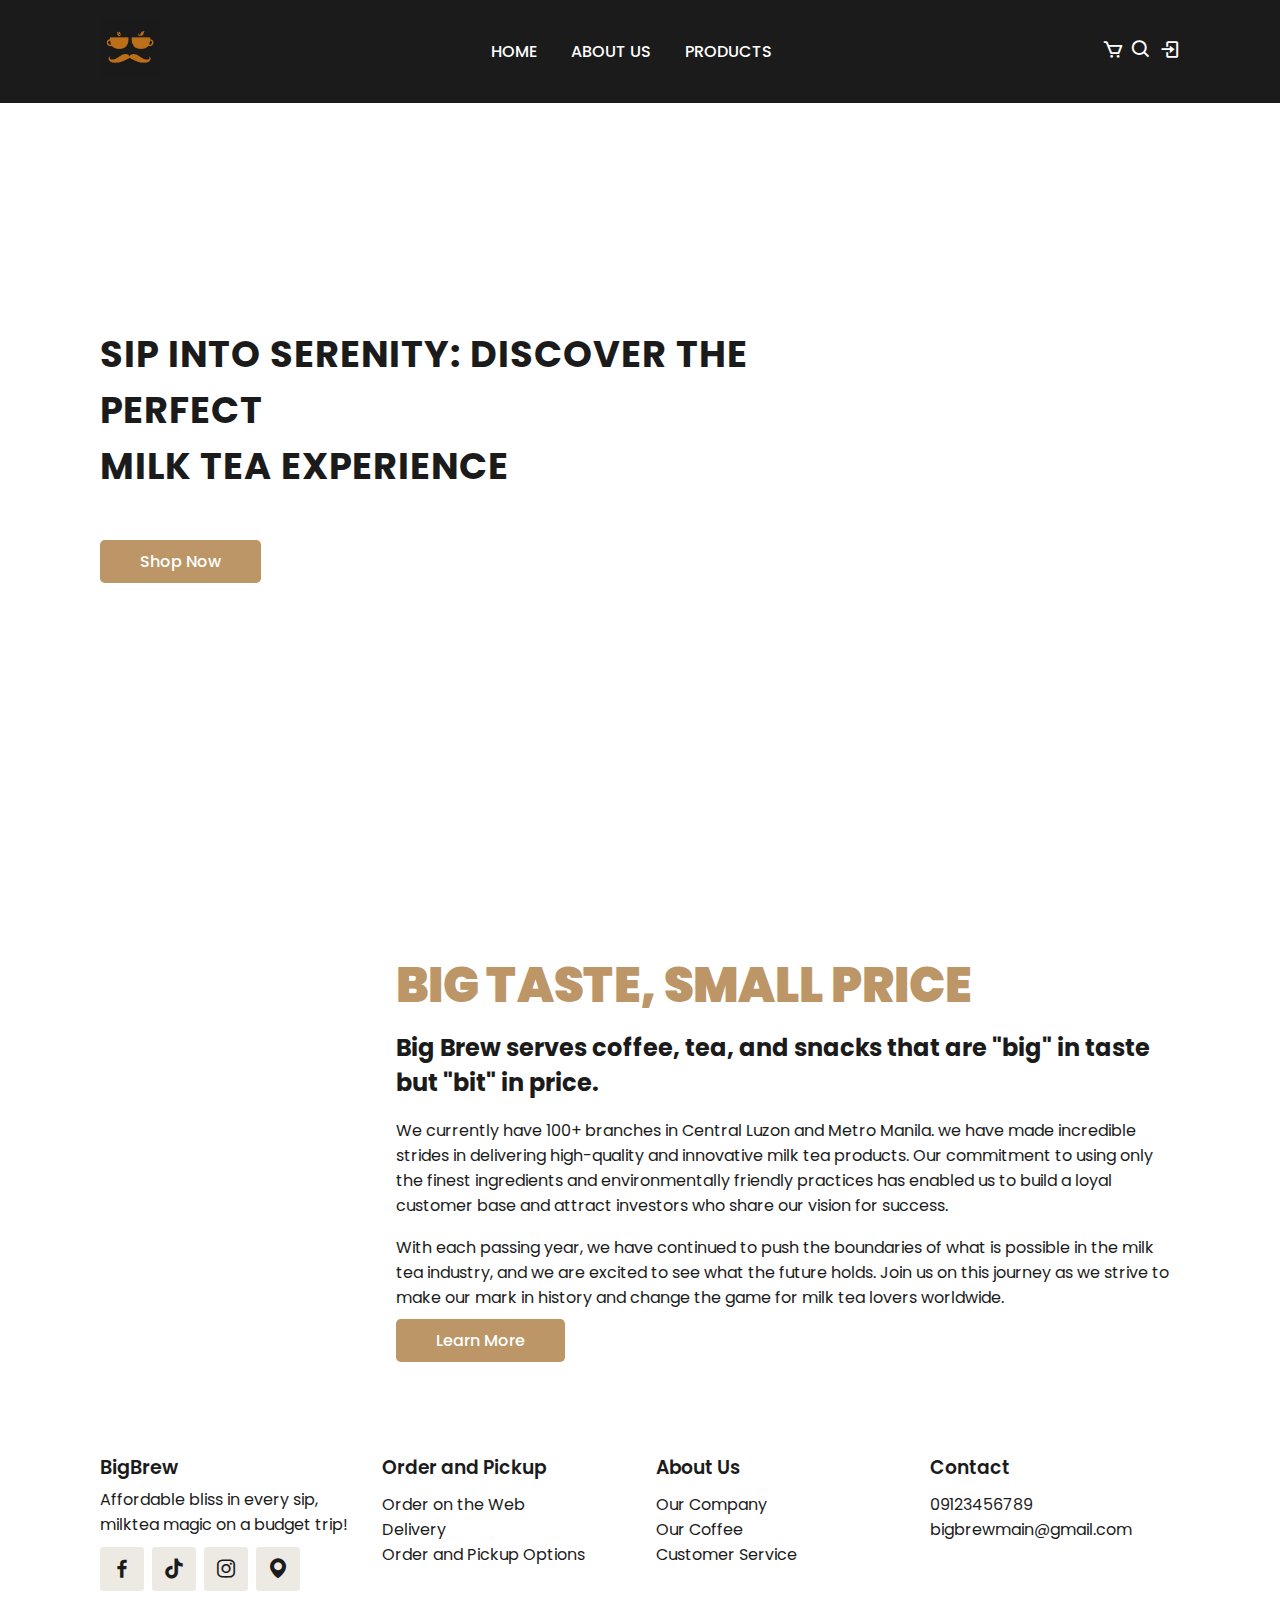
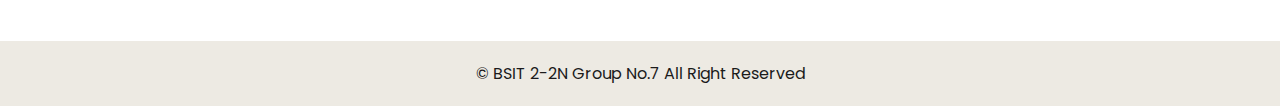
==== index.html @ 6a174c42 "asd" ====
<!DOCTYPE html>
<html lang="en">
    <head>
        <meta charset="UTF-8">
        <meta http-equiv="X-UA-Compatible" content="IE=edge">
        <meta name="viewport" content="width=device-width, initial-scale=1.0">
        <title>Big Brew</title>
        <!--Link To CSS-->
        <link rel="stylesheet" href="style.css">
        <!--Box Icons-->
        <link rel="stylesheet"
        href="https://unpkg.com/boxicons@latest/css/boxicons.min.css">
    </head>
   <body>
    <script>
        window.fbAsyncInit = function() {
          FB.init({
            appId            : 936329414301062,
            autoLogAppEvents : true,
            xfbml            : true,
            version          : 'v17.0'
          });
        };
      </script>
      <script async defer crossorigin="anonymous" src="https://connect.facebook.net/en_US/sdk.js"></script>
          
    
    <!--Navbar-->
    <header>
        <a href="index.html" class="logo">
            <img src="img/logo2.jpg" alt="">
        </a>
        <!--Menu Icon-->
        <i class='bx bx-menu' id="menu-icon"></i>
        <!--Links-->
        <ul class="navbar">
            <li><a href="index.html">Home</a></li>
            <li><a href="about.html">About Us</a></li>
            <li><a href="products.html">Products</a></li>
            
        </ul>
        <!-- Icon -->
        <div class="header-icon">
            <i class='bx bx-cart'></i>
            <i class='bx bx-search' id="search-icon"></i>
            <a href="registration.html" class="icon-link">
            <i class="bx bx-log-in"></i>
            
            </a>
        </div>
  
        <!--search box-->
        <div class="search-box">
            <input type="search" name="" id="" placeholder="Search Here">
        </div>
    </header>
    <!--home-->
    <section class="home" id="home">
        <div class="home-text">
            <h1><span>Sip into Serenity: Discover the Perfect<br>Milk Tea Experience</span></h1>
            <p>Indulge in our Rich and Creamy Milk Teas, Handcrafted Just for You</p>
            <a href="products.html" class="btn">Shop Now</a>
        </div>
        <div class="home-img">
            <img src="img/home.png" alt="">
        </div>
    </section>
    <!--main page-->
    <section class="about" id="about">
        <div class="about-img">
            <img src="img/main3.jpeg" alt="">
        </div>
        <div class="about-text">
            <h2><b>Big Taste, Small Price</b></h2>
            <p><b>Big Brew serves coffee, tea, and snacks that are "big" in taste but "bit" in price.</b></p>
            <p>We currently have 100+ branches in Central Luzon and Metro Manila. we have made incredible strides in delivering high-quality and innovative milk tea products. Our commitment to using only the finest ingredients and environmentally friendly practices has enabled us to build a loyal customer base and attract investors who share our vision for success. </p>
            <p>With each passing year, we have continued to push the boundaries of what is possible in the milk tea industry, and we are excited to see what the future holds. Join us on this journey as we strive to make our mark in history and change the game for milk tea lovers worldwide.</p>
            <a href="about.html" class="btn learn-more">Learn More</a>
        </div>
    </section>
    <!--Footer-->
        <section class="footer">
            <div class="footer-box">
                <h2>BigBrew</h2>
                <p>Affordable bliss in every sip,<br> milktea magic on a budget trip!</br></p>
                <div class="social">
                    <a href="https://www.facebook.com/bigbrew.main"><i class='bx bxl-facebook'></i></a>
                    <a href="https://www.tiktok.com/@bigbrewmain"><i class='bx bxl-tiktok'></i></a>
                    <a href="https://www.instagram.com/bigbrew.main/"><i class='bx bxl-instagram'></i></a>
                    <a href="https://goo.gl/maps/5SY1Uez4qzPotPxz8?coh=178572&entry=tt"><i class='bx bxs-map' ></i></a>
                </div>
            </div>
            <div class="footer-box">
                <h3>Order and Pickup</h3>
                <li><a href="#">Order on the Web</a></li>
                <li><a href="#">Delivery</a></li>
                <li><a href="#">Order and Pickup Options</a></li>
            </div>
            <div class="footer-box">
                <h3>About Us</h3>
                <li><a href="#">Our Company</a></li>
                <li><a href="#">Our Coffee</a></li>
                <li><a href="CustomerService.html">Customer Service</a></li>
            </div>
            <div class="footer-box">
                <h3>Contact</h3>
                <li><a href="#">09123456789</a></li>
                <li><a href="#">bigbrewmain@gmail.com</a></li>
            </div>
        </section>
        <!-- Copyright -->
        <div class="copyright">
            <p>&#169; BSIT 2-2N Group No.7 All Right Reserved</p>
        </div>
    </section>
      <!--Link to JS-->
      <script src="main.js"></script>
    
</body>
</html>
---- style.css ----
/*Google Fonts*/

@import url('https://fonts.googleapis.com/css2?family=Poppins:wght@200;300;400;500;600;700&display=swap');
*{
    font-family: 'Poppins', sans-serif;
    margin: 0;
    padding: 0;
    box-sizing: border-box;
    scroll-padding-top: 4rem;
    scroll-behavior: smooth;
    list-style: none;
    text-decoration: none;

}
/*Variables*/
:root{
    --main-color:#bc9667;
    --second-color:#edeae3;
    --text-color:#1b1b1b;
    --bg-color:#fff;

    /* Box Shadow */
    --box-shadow: 2px 2px 10px 4px rgb(14 55 54/ 15%);
}
section{
    padding: 50px 100px;
}
img{
    width: 100%;
}
body{
    color: var(--text-color)
}

header{
    position: fixed;
    width: 100%;
    top: 0;
    right: 0;
    z-index: 1000;
    display: flex;
    justify-content: space-between;
    align-items: center;
    padding: 18px 100px;
    transition: 0.5s linear;
    background: var(--text-color);
}
.btn-field{
    width: 100%;
    display: flex ;
    justify-content: space-between;
}
.btn-field button{
    flex-basis: 45%;
    background: var(--main-color);
    color: var(--bg-color);
    height: 40px;
    border-radius: 20px;
    border: 0;
    outline: 0;
    cursor: pointer;
    transition: background 1s;
    
}
.input-group{
    height: 280px;
}
.btn-field button.disable{
    background: #eaeaea;
    color: #555;
}

.logo img{
    width: 60px;
}
.navbar{
    display: flex;
}
.navbar a{
    padding: 8px 17px;
    color: var(--bg-color);
    font-size: 1rem;
    text-transform: uppercase;
    font-weight: 500;
}
.navbar a:hover{
    background: var(--main-color);
    border-radius: 0.2rem;
    transition: 0.2s all linear;
}
.header-icon{
    font-size: 22px;
    cursor: pointer;
    z-index: 10000;
    display: flexbox;
    column-gap: 0.8rem;
    
}
.header-icon .bx{
    color: var(--bg-color);
}
.header-icon .bx:hover{
    color: var(--main-color);
}
#menu-icon{
    color: var(--bg-color);
    font-size: 24px;
    z-index: 100001;
    cursor: pointer;
    display: none;
    
}
.search-box{
    position: absolute;
    top: -100%;
    left: 50%;
    transform: translate(-50%);
    background: var(--bg-color);
    width: 100%;
    transition: 0.2s all linear;   
    
}
.search-box.active{
    top: 100%;
    box-shadow: var(--box-shadow);
     
}
.search-box.remove{
    top: -110%;
    box-shadow: var(--box-shadow);
    transition: 0.2s all linear;    
}
.search-box input{
    padding: 20px;
    border: none;
    outline: none;
    width: 100%;
    font-size: 1rem;
    color: var(--main-color);
}
.search-box input::placeholder{
    font-size: 1rem;
    font-weight: 500;

}
.home{
    width: 100%;
    min-height: 100vh;
    background: url(img/new-bg.jpg);
    background-repeat: no-repeat;
    background-size: cover;
    background-position: center;
    display: grid;
    grid-template-columns: repeat(auto-fit,minmax(17rem,auto));
    align-items: center;
    gap: 10rem;
}
.home-text h1{
    font-size: 2.3rem;
    color: var(--text-color);
    text-transform: uppercase;
    letter-spacing: 1px;
}
.home-text h1 span{
    background-color: white;
}
.home-text p{
    font-size: 1rem;
    color: var(--bg-color);
    margin: 0.5rem 0 1.4rem;
}
.btn{
    padding: 10px 40px;
    border-radius: 0.3rem;
    background: var(--main-color);
    color: var(--bg-color);
    font-weight: 500;
}
.btn:hover{
    background: #8a6f4d;
}
.about{
    display: grid;
    grid-template-columns: repeat(auto-fit,minmax(17rem,auto));
    gap: 1.5rem;
}
.about-img img{
    border-radius: .5rem;
}
.about-text h2{
    font-size: 3rem;
    text-transform: uppercase;
    color: var(--main-color);
}
.about-text p:first-of-type {
    font-size: 1.5rem;
}
.about-text p{
    font-size: 1rem;
    margin: 0.5rem 0 1.1rem;
    color: var(--text-color);
}

.heading{
    text-align: center;
    color: var(--text-color);
}
.heading h2{
    font-size: 1.8rem;
    text-transform: uppercase;
    color: var(--text-color);
}

.footer{
    display: grid;
    grid-template-columns: repeat(auto-fit,minmax(240px,auto));
    gap: 1.5rem;
}
.footer-box h2{
    font-size: 1.2rem;
    font-weight: 600;
    margin-bottom: 5px;
}
.footer .box p{
    font-size: 0.938rem;
    margin-bottom: 10px;
}
.social{
    display: flex;
    align-items: center;
    column-gap: 0.5rem;
    margin-top: 10px;
}
.social a .bx{
    font-size: 24px;
    color: var(--text-color);
    padding: 10px;
    background: var(--second-color);
    border-radius: 0.2rem;
}
.social a .bx:hover{
    background: var(--main-color);
    color: var(--bg-color);
}
.footer-box h3{
    font-weight: 600;
    margin-bottom: 10px;
}
.footer-box li a{
    color: var(--text-color);
}
.footer-box li a:hover{
    color: var(--main-color);
}
.contact{
    display: flex;
    flex-direction: column;
    row-gap: 0.5rem; 
}
.contact span{
    display: flex;
    align-items: center;
}
.contact i{
    font-size: 20px;
    margin-right: 1rem;
}
.copyright{
    padding: 20px;
    text-align: center;
    background: var(--second-color);
}
@media (max-width: 1058px){
    header{
        padding: 16px 60px;
    }
    section{
        padding: 50px 60px;
    }
    .home-text h1{
        font-size: 2.4rem;
    }
}
@media (max-width: 991px){
    header{
        padding: 16px 4%;
    }
    section{
        padding: 50px 4%;
    }
    .home-text h1{
        font-size: 2rem;
    }
}
@media (max-width: 768px){
    header{
        padding: 12px 4%;
    }
    #menu-icon{
        display: initial;
    }
    .navbar{
        position: absolute;
        top: -570px;
        left: 0;
        right: 0;
        display: flex;
        flex-direction: column;
        background: var(--second-color);
        row-gap: 1.4rem;
        padding: 20px;
        transition: 0.3s;
        text-align: center;
    }
    .navbar a{
        color: var(--text-color);
    }
    .navbar a:hover{
        color: var(--bg-color);
    }
    .navbar.active{
        top: 100%;
    }
    .about{
        align-items: center;
    }
}
@media (max-width: 360px){
    header{
        padding: 11px 4%;
    }
    .logo img{
        width: 45px;
    }
    .home-text{
        padding-top: 15px;
    }
    .home-text h1{
        font-size: 1.4rem;
    }
    .home-text p{
        font-size: 0.8rem;
        font-weight: 300;
    }
    .about-img{
        order: 2;
    }
    .about-text{
        text-align: center;
    }
    .about-text h2{
        font-size: 1.2rem;
    }
    .heading h2{
        font-size: 1.2rem;
    }
}
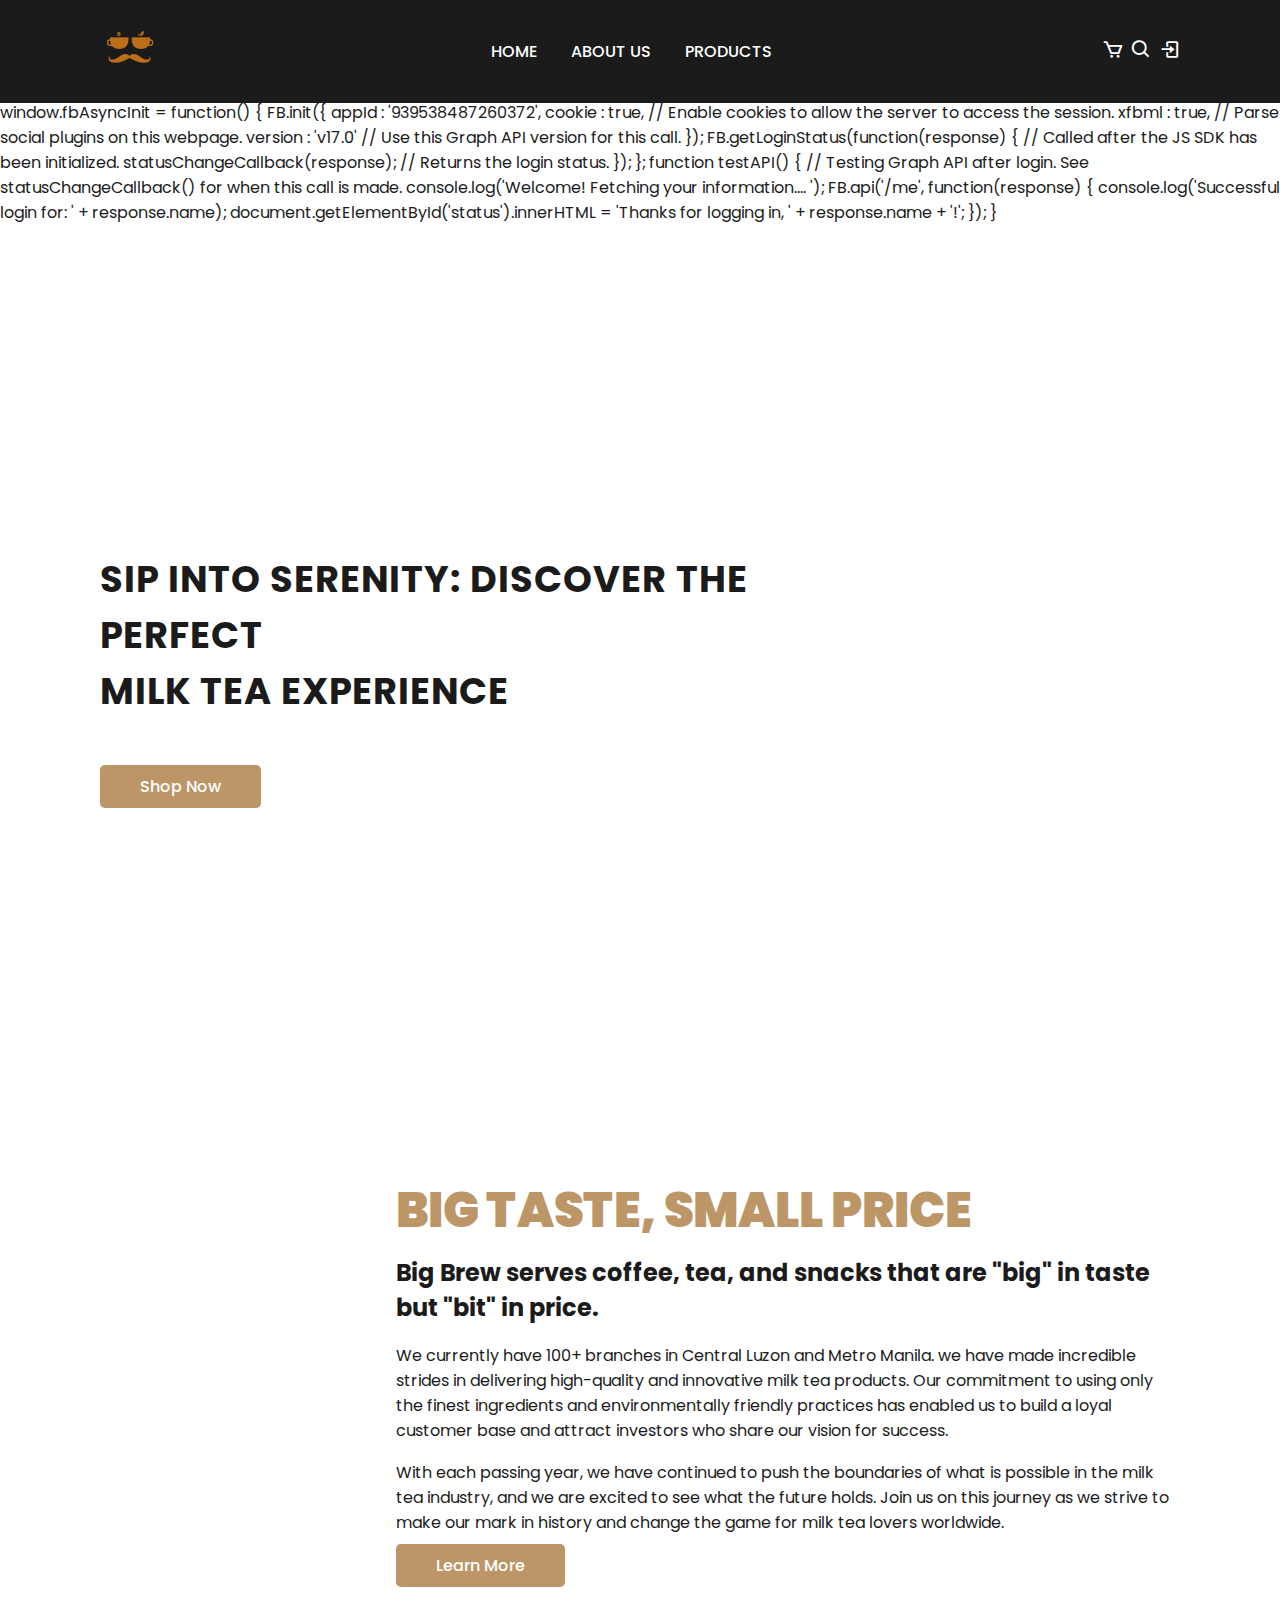
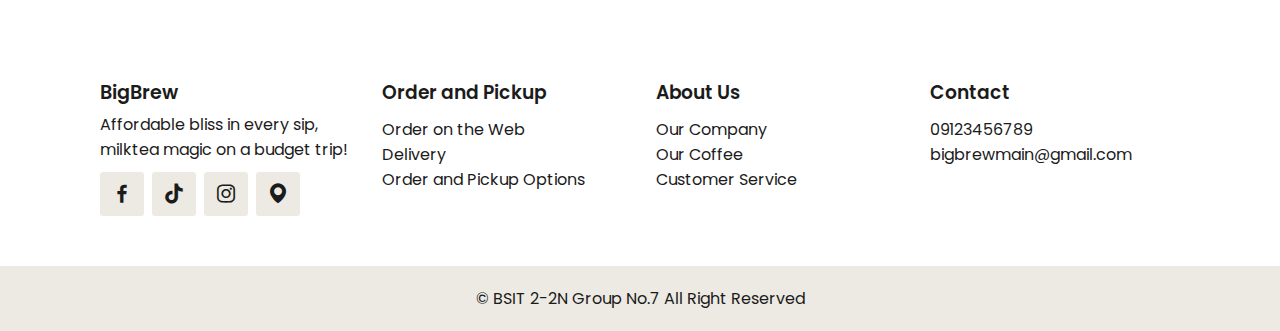
==== commit a2246e2d: "Update index.html" ====
--- a/index.html
+++ b/index.html
@@ -12,17 +12,47 @@
         href="https://unpkg.com/boxicons@latest/css/boxicons.min.css">
     </head>
    <body>
-    <script>
-        window.fbAsyncInit = function() {
-          FB.init({
-            appId            : 936329414301062,
-            autoLogAppEvents : true,
-            xfbml            : true,
-            version          : 'v17.0'
-          });
-        };
-      </script>
-      <script async defer crossorigin="anonymous" src="https://connect.facebook.net/en_US/sdk.js"></script>
+    function statusChangeCallback(response) {  // Called with the results from FB.getLoginStatus().
+        console.log('statusChangeCallback');
+        console.log(response);                   // The current login status of the person.
+        if (response.status === 'connected') {   // Logged into your webpage and Facebook.
+          testAPI();  
+        } else {                                 // Not logged into your webpage or we are unable to tell.
+          document.getElementById('status').innerHTML = 'Please log ' +
+            'into this webpage.';
+        }
+      }
+    
+    
+      function checkLoginState() {               // Called when a person is finished with the Login Button.
+        FB.getLoginStatus(function(response) {   // See the onlogin handler
+          statusChangeCallback(response);
+        });
+      }
+    
+    
+      window.fbAsyncInit = function() {
+        FB.init({
+          appId      : '939538487260372',
+          cookie     : true,                     // Enable cookies to allow the server to access the session.
+          xfbml      : true,                     // Parse social plugins on this webpage.
+          version    : 'v17.0'           // Use this Graph API version for this call.
+        });
+    
+    
+        FB.getLoginStatus(function(response) {   // Called after the JS SDK has been initialized.
+          statusChangeCallback(response);        // Returns the login status.
+        });
+      };
+     
+      function testAPI() {                      // Testing Graph API after login.  See statusChangeCallback() for when this call is made.
+        console.log('Welcome!  Fetching your information.... ');
+        FB.api('/me', function(response) {
+          console.log('Successful login for: ' + response.name);
+          document.getElementById('status').innerHTML =
+            'Thanks for logging in, ' + response.name + '!';
+        });
+      }
           
     
     <!--Navbar-->
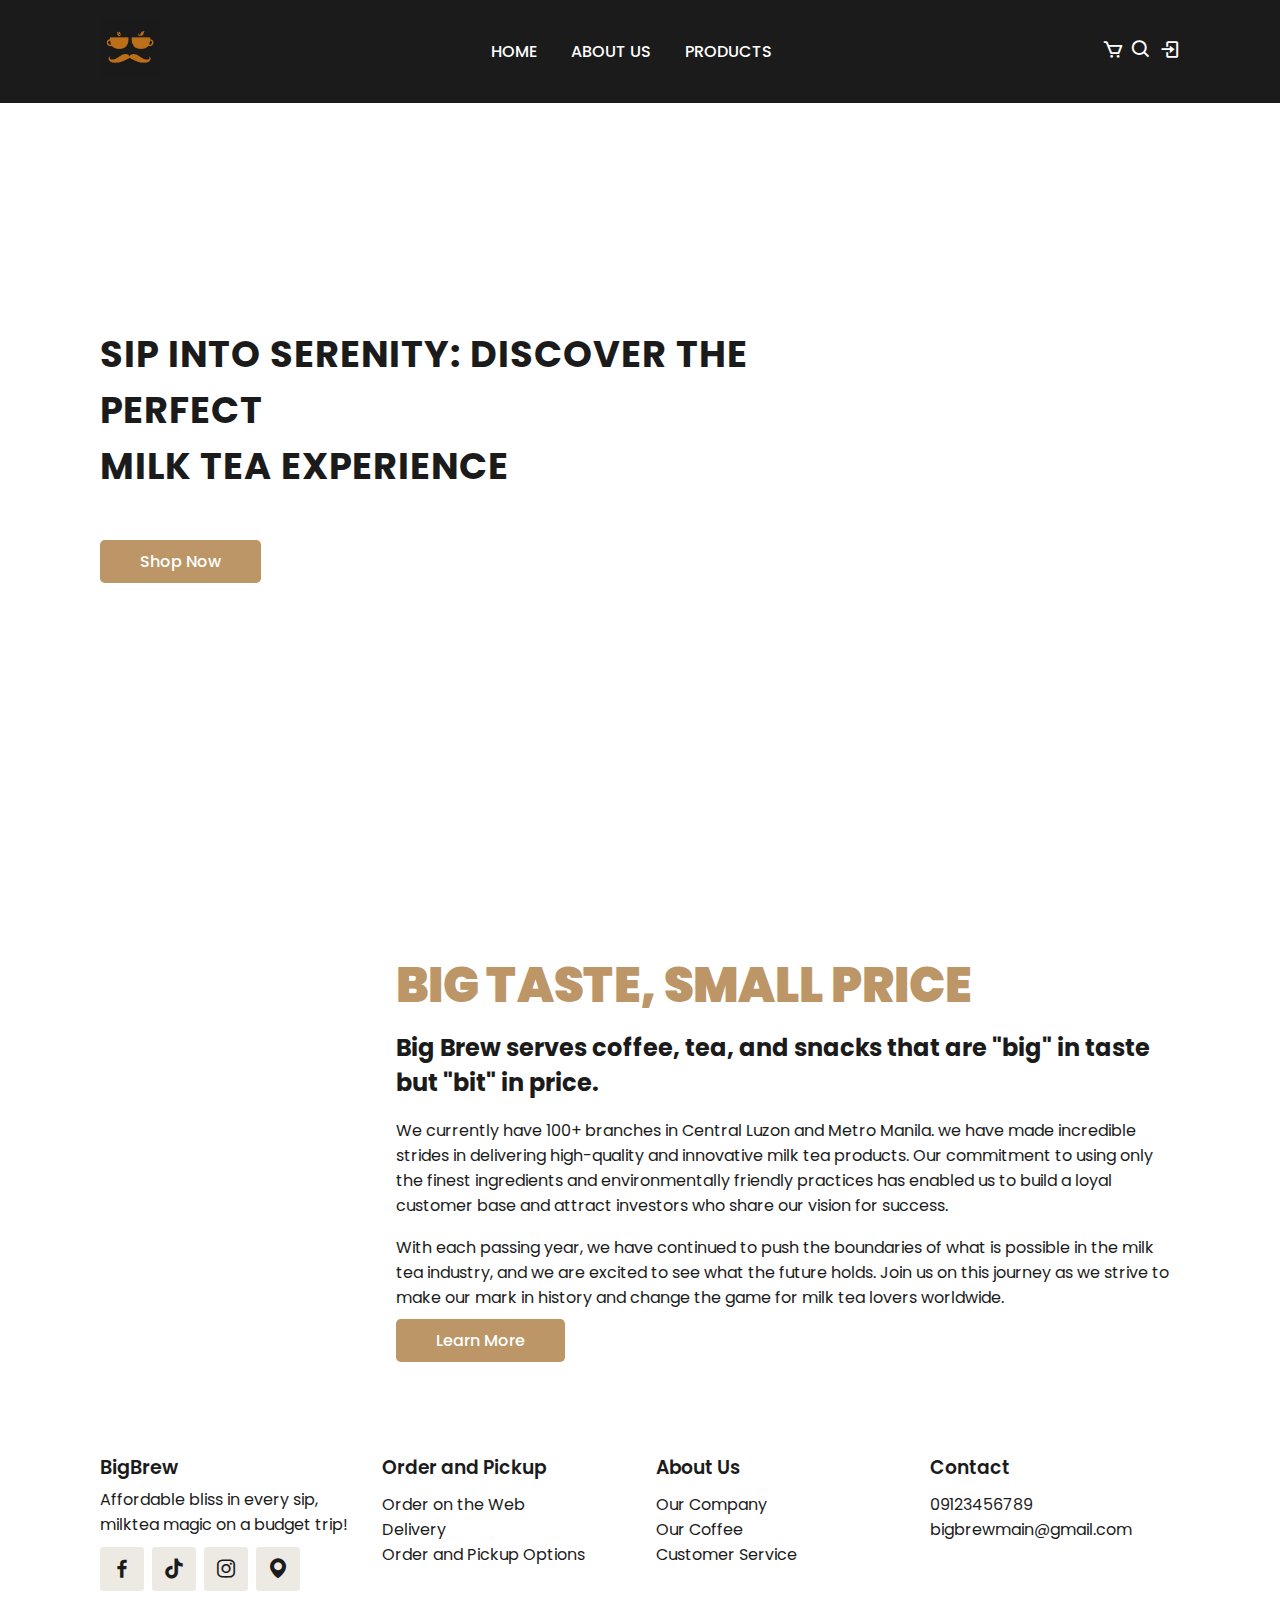
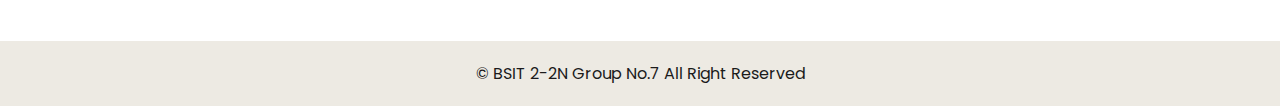
==== commit 4d49d576: "Update index.html" ====
--- a/index.html
+++ b/index.html
@@ -12,6 +12,7 @@
         href="https://unpkg.com/boxicons@latest/css/boxicons.min.css">
     </head>
    <body>
+    <script>
     function statusChangeCallback(response) {  // Called with the results from FB.getLoginStatus().
         console.log('statusChangeCallback');
         console.log(response);                   // The current login status of the person.
@@ -53,7 +54,7 @@
             'Thanks for logging in, ' + response.name + '!';
         });
       }
-          
+    </script>
     
     <!--Navbar-->
     <header>
